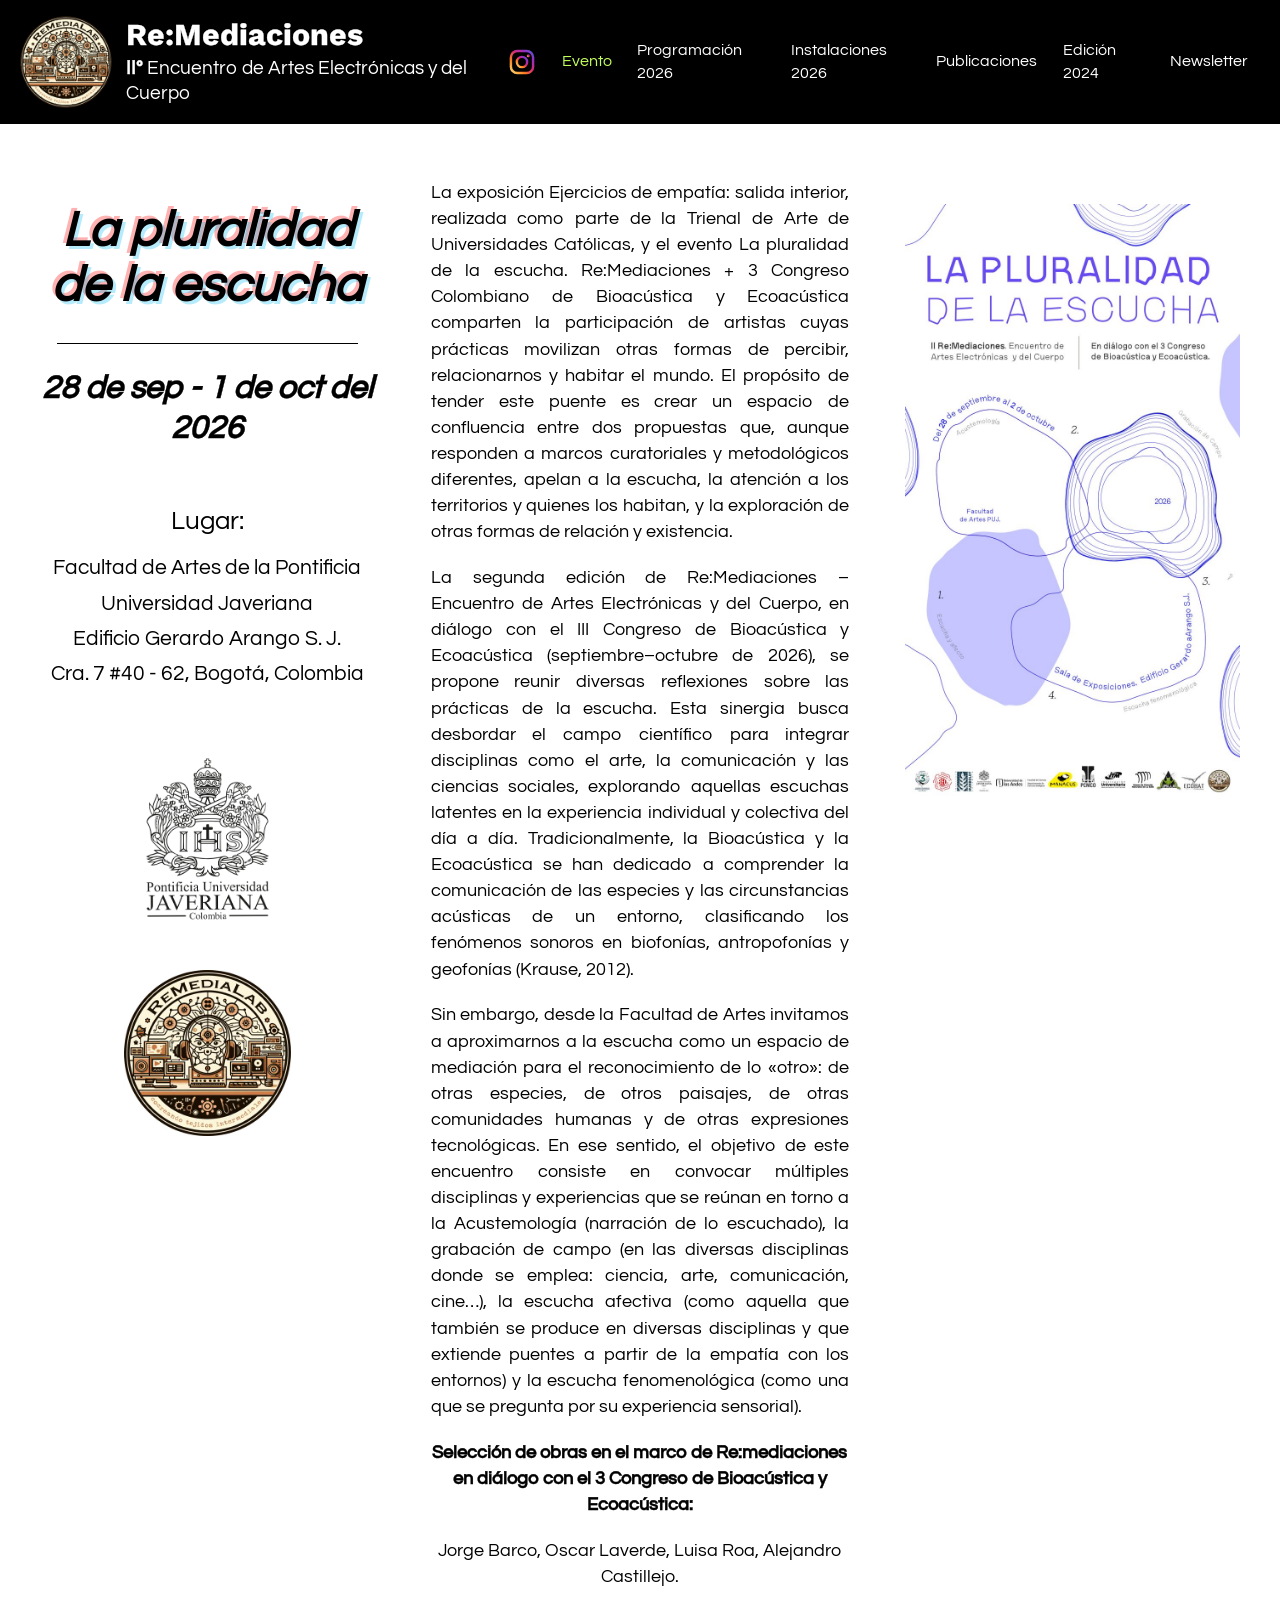
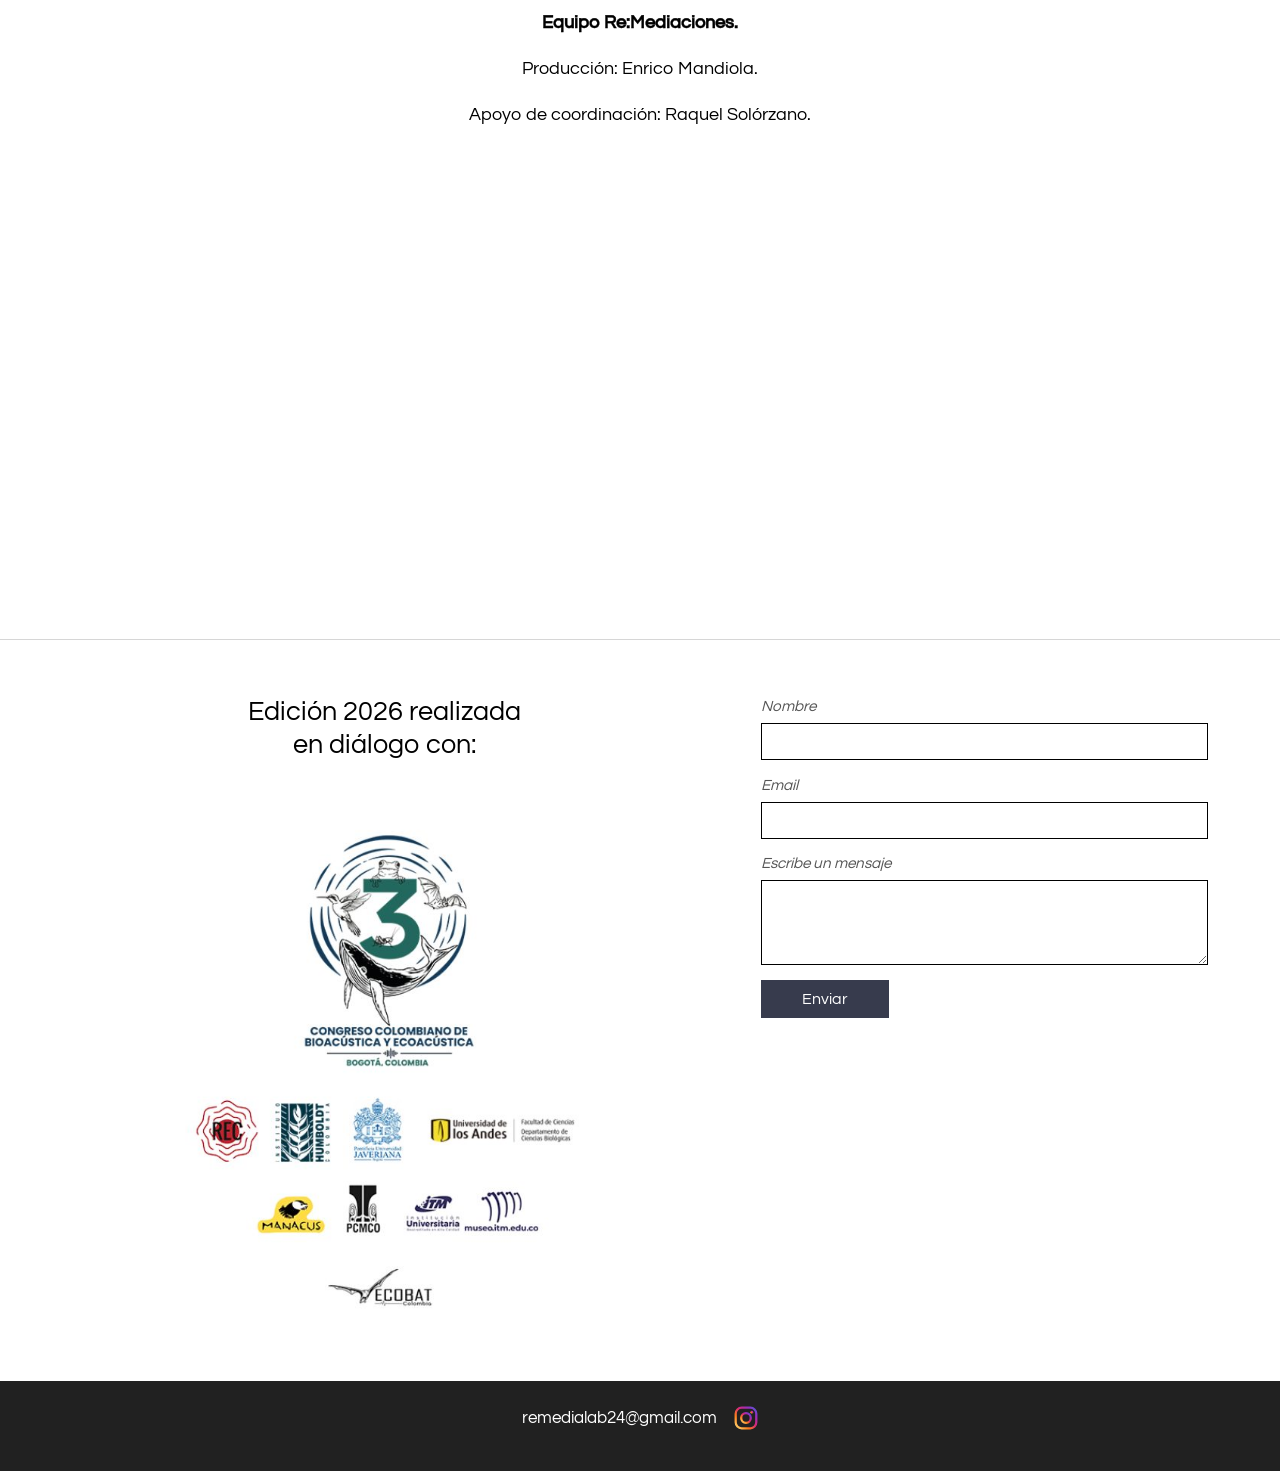
==== index.html @ 936391dd "Add files via upload" ====
<!doctype html>
<html lang="es">
<head>
<meta charset="utf-8">
<meta name="viewport" content="width=device-width, initial-scale=1">
<title>La pluralidad de la escucha | Re:Mediaciones</title>
<meta name="description" content="Re:Mediaciones — IIº Encuentro de Artes Electrónicas y del Cuerpo. Facultad de Artes, Pontificia Universidad Javeriana, Bogotá.">
<link rel="preconnect" href="https://fonts.googleapis.com">
<link rel="preconnect" href="https://fonts.gstatic.com" crossorigin>
<link href="https://fonts.googleapis.com/css2?family=Questrial&family=Work+Sans:wght@600;700&display=swap" rel="stylesheet">
<link rel="stylesheet" href="style.css">
</head>
<body>
<header class="site-header">
  <div class="bar">
    <a class="brand" href="index.html">
      <img src="img/logo-header.png" alt="ReMediaLab">
      <span><strong>Re:Mediaciones</strong><small><b>IIº</b> Encuentro de Artes Electrónicas y del Cuerpo</small></span>
    </a>
    <button class="menu-toggle" aria-expanded="false" aria-controls="nav">Menú</button>
  </div>
  <nav id="nav"><ul><li class="ig"><a href="https://www.instagram.com/re_medialab/?hl=es" rel="noopener" aria-label="Instagram"><svg class="ig-icon" viewBox="0 0 24 24" aria-hidden="true"><defs><linearGradient id="igG" x1="0" y1="1" x2="1" y2="0"><stop offset="0" stop-color="#feda75"/><stop offset=".3" stop-color="#fa7e1e"/><stop offset=".55" stop-color="#d62976"/><stop offset=".8" stop-color="#962fbf"/><stop offset="1" stop-color="#4f5bd5"/></linearGradient></defs><g fill="none" stroke="url(#igG)" stroke-width="2.1"><rect x="2.5" y="2.5" width="19" height="19" rx="5.5"/><circle cx="12" cy="12" r="4.4"/></g><circle cx="17.4" cy="6.6" r="1.3" fill="url(#igG)"/></svg></a></li><li><a href="index.html" class="active" aria-current="page">Evento</a></li><li><a href="programacion-2026.html">Programación 2026</a></li><li><a href="instalaciones-2026.html">Instalaciones 2026</a></li><li><a href="publicaciones.html">Publicaciones</a></li><li class="has-sub"><a href="edicion-2024.html">Edición 2024</a><ul class="sub"><li><a href="edicion-2024.html">Evento 2024</a></li><li><a href="makers-lab.html">Maker's Lab</a></li><li><a href="programacion-2024.html">Programación</a></li><li><a href="instalaciones-2024.html">Instalaciones</a></li></ul></li><li><a href="newsletter.html">Newsletter</a></li></ul></nav>
</header>
<main class="home-main">

<div class="home">
  <section class="home-left">
    <h1>La pluralidad<br>de la escucha</h1>
    <hr class="title-rule">
    <p class="date">28 de sep - 1 de oct del 2026</p>
    <p class="lugar"><span>Lugar:</span><br>Facultad de Artes de la Pontificia Universidad Javeriana<br />
Edificio Gerardo Arango S. J.<br />
Cra. 7 #40 - 62, Bogotá, Colombia</p>
    <div class="home-logos">
      <img src="img/puj.png" alt="Pontificia Universidad Javeriana">
      <img src="img/remedialab.jpg" alt="ReMediaLab">
    </div>
  </section>
  <section class="home-text">
<p>La exposición Ejercicios de empatía: salida interior, realizada como parte de la Trienal de Arte de Universidades Católicas, y el evento La pluralidad de la escucha. Re:Mediaciones + 3 Congreso Colombiano de Bioacústica y Ecoacústica comparten la participación de artistas cuyas prácticas movilizan otras formas de percibir, relacionarnos y habitar el mundo. El propósito de tender este puente es crear un espacio de confluencia entre dos propuestas que, aunque responden a marcos curatoriales y metodológicos diferentes, apelan a la escucha, la atención a los territorios y quienes los habitan, y la exploración de otras formas de relación y existencia.</p>
<p>La segunda edición de Re:Mediaciones – Encuentro de Artes Electrónicas y del Cuerpo, en diálogo con el III Congreso de Bioacústica y Ecoacústica (septiembre–octubre de 2026), se propone reunir diversas reflexiones sobre las prácticas de la escucha. Esta sinergia busca desbordar el campo científico para integrar disciplinas como el arte, la comunicación y las ciencias sociales, explorando aquellas escuchas latentes en la experiencia individual y colectiva del día a día. Tradicionalmente, la Bioacústica y la Ecoacústica se han dedicado a comprender la comunicación de las especies y las circunstancias acústicas de un entorno, clasificando los fenómenos sonoros en biofonías, antropofonías y geofonías (Krause, 2012).</p>
<p>Sin embargo, desde la Facultad de Artes invitamos a aproximarnos a la escucha como un espacio de mediación para el reconocimiento de lo «otro»: de otras especies, de otros paisajes, de otras comunidades humanas y de otras expresiones tecnológicas. En ese sentido, el objetivo de este encuentro consiste en convocar múltiples disciplinas y experiencias que se reúnan en torno a la Acustemología (narración de lo escuchado), la grabación de campo (en las diversas disciplinas donde se emplea: ciencia, arte, comunicación, cine…), la escucha afectiva (como aquella que también se produce en diversas disciplinas y que extiende puentes a partir de la empatía con los entornos) y la escucha fenomenológica (como una que se pregunta por su experiencia sensorial).</p>
<p class="center"><strong>Selección de obras en el marco de Re:mediaciones en diálogo con el 3 Congreso de Bioacústica y Ecoacústica:</strong></p>
<p class="center">Jorge Barco, Oscar Laverde, Luisa Roa, Alejandro Castillejo.</p>
<p class="center"><strong>Equipo Re:Mediaciones.</strong></p>
<p class="center">Producción: Enrico Mandiola.</p>
<p class="center">Apoyo de coordinación: Raquel Solórzano.</p>
  </section>
  <aside class="home-right">
    <figure class="ph "><img src="img/afiche-1.jpg" alt="Afiche: La pluralidad de la escucha" loading="lazy" onerror="this.closest('figure').remove()"><figcaption class="ph-label">Imagen pendiente<br><code>img/afiche-1.jpg</code></figcaption></figure>
  </aside>
</div>
<section class="map">
  <iframe title="Mapa: Facultad de Artes, Pontificia Universidad Javeriana" src="https://maps.google.com/maps?q=Facultad%20de%20Artes%20Pontificia%20Universidad%20Javeriana%2C%20Cra.%207%20%2340-62%2C%20Bogot%C3%A1&z=16&output=embed" loading="lazy" referrerpolicy="no-referrer-when-downgrade"></iframe>
</section>
</main>
<footer class="site-footer">
  <div class="foot-main">
    <section class="allies">
      <h2>Edición 2026 realizada<br>en diálogo con:</h2>
      <img src="img/aliados.jpg" alt="Logos de las instituciones aliadas" loading="lazy">
    </section>
    
<section class="contact" id="contacto">
  
  <form action="https://formsubmit.co/remedialab24@gmail.com" method="POST">
    <input type="hidden" name="_subject" value="Mensaje desde el sitio Re:Mediaciones">
    <input type="text" name="_honey" class="hp" tabindex="-1" autocomplete="off">
    <label>Nombre<input type="text" name="nombre" required></label>
    <label>Email<input type="email" name="email" required></label>
    <label>Escribe un mensaje<textarea name="mensaje" rows="4" required></textarea></label>
    <button type="submit">Enviar</button>
  </form>
</section>
  </div>
  <div class="foot-bar">
    <a href="mailto:remedialab24@gmail.com">remedialab24@gmail.com</a>
    <a href="https://www.instagram.com/re_medialab/?hl=es" rel="noopener" aria-label="Instagram"><svg class="ig-icon" viewBox="0 0 24 24" aria-hidden="true"><defs><linearGradient id="igG" x1="0" y1="1" x2="1" y2="0"><stop offset="0" stop-color="#feda75"/><stop offset=".3" stop-color="#fa7e1e"/><stop offset=".55" stop-color="#d62976"/><stop offset=".8" stop-color="#962fbf"/><stop offset="1" stop-color="#4f5bd5"/></linearGradient></defs><g fill="none" stroke="url(#igG)" stroke-width="2.1"><rect x="2.5" y="2.5" width="19" height="19" rx="5.5"/><circle cx="12" cy="12" r="4.4"/></g><circle cx="17.4" cy="6.6" r="1.3" fill="url(#igG)"/></svg></a>
  </div>
</footer>
<script>
document.querySelector('.menu-toggle').addEventListener('click', function () {
  var open = document.body.classList.toggle('nav-open');
  this.setAttribute('aria-expanded', open);
  this.textContent = open ? 'Cerrar' : 'Menú';
});
</script>
</body>
</html>
---- style.css ----
/* Re:Mediaciones — estilo basado en el sitio original de Wix
   Fuentes originales: Questrial (texto y menú) y Work Sans (título). */
:root {
  --bg: #ffffff;
  --ink: #000000;
  --muted: #555555;
  --line: #d6d6d6;
  --header: #000000;
  --lime: #c3ff5b;          /* color del menú activo en el sitio original */
  --button: #373b4d;        /* color del botón "Enviar" original */
  --footbar: #212121;
  --measure: 46rem;
  --text: "Questrial", "Helvetica Neue", Arial, sans-serif;
  --title: "Work Sans", "Helvetica Neue", Arial, sans-serif;
}

* { box-sizing: border-box; }
html { -webkit-text-size-adjust: 100%; }
body {
  margin: 0;
  background: var(--bg);
  color: var(--ink);
  font: 400 1.125rem/1.45 var(--text);
  overflow-wrap: break-word;
}
img { max-width: 100%; height: auto; display: block; }
a { color: inherit; text-underline-offset: 0.15em; }
a:hover { opacity: 0.75; }

/* ---------- Franja superior negra ---------- */
.site-header {
  position: sticky; top: 0; z-index: 10;
  background: var(--header); color: #fff;
}
.bar {
  display: flex; align-items: center; justify-content: space-between; gap: 1rem;
  padding: 0.75rem 1rem;
}
.brand { display: flex; align-items: center; gap: 0.9rem; color: #fff; text-decoration: none; }
.brand:hover { opacity: 1; }
.brand img { width: 64px; height: 64px; border-radius: 50%; }
.brand strong { display: block; font: 700 1.45rem/1.1 var(--title); }
.brand small { display: block; font: 400 0.95rem/1.3 var(--text); margin-top: 0.25rem; }

.menu-toggle {
  font: 400 1rem var(--text);
  background: transparent; color: #fff;
  border: 1px solid #fff; border-radius: 4px; padding: 0.45rem 0.9rem; cursor: pointer;
}
nav ul { list-style: none; margin: 0; padding: 0; }
nav a { text-decoration: none; color: #fff; }
nav a.active, nav a[aria-current="page"] { color: var(--lime); }
nav .ig a { display: inline-flex; }
.ig-icon { width: 28px; height: 28px; display: block; }
.foot-bar .ig-icon { width: 26px; height: 26px; }

/* Celular: menú desplegable */
#nav { display: none; border-top: 1px solid #333; padding: 0.5rem 1rem 1rem; }
.nav-open #nav { display: block; }
#nav > ul > li > a { display: block; padding: 0.55rem 0; font-size: 1.1rem; }
#nav .sub { padding-left: 1rem; border-left: 1px solid #444; margin-bottom: 0.4rem; }
#nav .sub a { display: block; padding: 0.35rem 0; color: #cfcfcf; }
#nav .sub a[aria-current="page"] { color: var(--lime); }

/* Pantallas grandes: franja alta con menú a la derecha */
@media (min-width: 1150px) {
  .site-header { display: flex; align-items: center; justify-content: space-between; padding: 0 2rem 0 1.25rem; min-height: 120px; }
  .bar { padding: 1rem 0; }
  .brand img { width: 92px; height: 92px; }
  .brand strong { font-size: 1.9rem; }
  .brand small { font-size: 1.2rem; }
  .menu-toggle { display: none; }
  #nav, .nav-open #nav { display: block; border: 0; padding: 0; }
  #nav > ul { display: flex; align-items: center; gap: 1.6rem; }
  #nav > ul > li > a { padding: 1rem 0; font-size: 1rem; }
  .has-sub { position: relative; }
  #nav .sub {
    display: none; position: absolute; top: 100%; left: -1rem; min-width: 12rem;
    background: #000; border: 0; padding: 0.5rem 1rem 0.75rem; margin: 0;
  }
  #nav .has-sub:hover .sub, #nav .has-sub:focus-within .sub { display: block; }
}

/* ---------- Portada en tres partes ---------- */
.home-main { padding: 0; }
.home {
  display: grid; gap: 2.5rem;
  padding: 2.5rem 1.25rem 3rem;
  grid-template-areas: "left" "right" "text";
}
.home-left { grid-area: left; text-align: center; }
.home-text { grid-area: text; }
.home-right { grid-area: right; }

.home-left h1 {
  font: italic 700 clamp(2.6rem, 8vw, 4.2rem)/1.1 var(--text);
  /* sombreado RGB del título original de Wix */
  text-shadow: 3px 3px 0 rgba(10, 189, 240, 0.3), -3px -3px 0 rgba(254, 1, 1, 0.3);
  margin: 0 0 1.4rem;
}
.title-rule { border: 0; border-top: 1.5px solid #000; width: 90%; margin: 0 auto 1.6rem; }
.home-left .date { font: italic 700 clamp(1.8rem, 5vw, 2.8rem)/1.25 var(--text); margin: 0 0 2.4rem; }
.home-left .lugar { font-size: 1.4rem; line-height: 1.7; margin: 0 0 3rem; }
.home-left .lugar span { font-size: 1.7rem; display: inline-block; margin-bottom: 0.4rem; }
.home-logos { display: flex; justify-content: center; align-items: center; gap: 3rem; flex-wrap: wrap; }
.home-logos img { height: 170px; width: auto; }

.home-text p { margin: 0 0 1.1em; }
.home-text p.center { text-align: center; }
@media (min-width: 760px) { .home-text p:not(.center) { text-align: justify; hyphens: auto; } }
.home-right figure { margin: 0 0 1.5rem; }
.home-right img { width: 100%; }

/* Tablet: izquierda + afiche arriba, texto abajo */
@media (min-width: 760px) {
  .home { grid-template-columns: 1fr 1fr; grid-template-areas: "left right" "text text"; padding: 3rem 2rem; }
  .home-text { max-width: var(--measure); margin: 0 auto; }
}
/* Escritorio: las tres columnas como en el original */
@media (min-width: 1150px) {
  .home {
    grid-template-columns: minmax(0, 1fr) minmax(0, 1.25fr) minmax(0, 1fr);
    grid-template-areas: "left text right";
    gap: 3.5rem; padding: 3.5rem 2.5rem; align-items: start;
  }
  .home-left { padding-top: 1.5rem; }
  .home-left h1 { font-size: clamp(2.8rem, 3.9vw, 4.8rem); margin-bottom: 1.8rem; }
  .home-left .date { font-size: clamp(1.9rem, 2.5vw, 3rem); margin-bottom: 3.2rem; }
  .home-left .lugar { font-size: clamp(1.3rem, 1.45vw, 1.6rem); margin-bottom: 4rem; }
  .home-left .lugar span { font-size: clamp(1.6rem, 1.8vw, 2rem); }
  .home-logos img { height: clamp(150px, 13vw, 210px); }
}

.map { padding: 0 1.25rem 3rem; }
.map iframe { width: 100%; height: 380px; border: 0; display: block; }
@media (min-width: 760px) { .map { padding: 0 2.5rem 3.5rem; } }

/* ---------- Páginas interiores ---------- */
main { padding: 2.5rem 1.25rem 3.5rem; }
.content { max-width: var(--measure); margin: 0 auto; }
.content h1, .content h2, .content h3 { font-family: var(--text); line-height: 1.15; }
.content h1 { font: italic 700 clamp(2.2rem, 6vw, 3.5rem)/1.1 var(--text); margin: 0.2em 0 0.6em; }
.content h2 { font-size: clamp(1.5rem, 4vw, 2rem); margin: 2em 0 0.6em; }
.content h3 { font-size: 1.5rem; font-weight: 700; margin: 2.4em 0 0.6em; }
.content p { margin: 0 0 1.1em; }
.content hr { border: 0; border-top: 1px solid var(--line); margin: 3rem 0; }
.content ul { padding-left: 1.2rem; }

/* Programación */
.content h3.day {
  font-size: 1.3rem; font-style: italic;
  border-top: 2px solid var(--ink); padding-top: 0.8rem; margin-top: 3rem;
}
.content .slot { border-bottom: 1px solid var(--line); padding: 1.2rem 0; }
.content .slot p { margin: 0; }
.content .slot strong:first-child { font-size: 1.1rem; }
.content .slot figure.ph { margin: 0 0 0.9rem; }
.content .slot figure.ph img { aspect-ratio: 4 / 3; object-fit: cover; }
@media (min-width: 640px) {
  .content .slot.has-img { display: grid; grid-template-columns: 12rem 1fr; gap: 1.25rem; align-items: start; }
  .content .slot.has-img figure.ph { margin: 0.2rem 0 0; }
}

/* Botones */
.cta { display: flex; flex-wrap: wrap; justify-content: center; gap: 0.75rem; }
.btn, button[type="submit"] {
  display: inline-block; font: 400 1rem var(--text); text-decoration: none;
  background: var(--button); color: #fff;
  border: 1px solid var(--button); border-radius: 0; padding: 0.65rem 1.4rem; cursor: pointer;
}
.btn.ghost { background: transparent; color: var(--button); }
.btn:hover, button[type="submit"]:hover { opacity: 0.85; }

/* Imágenes */
figure.ph { margin: 1.5rem 0; }
figure.ph img { width: 100%; }
figure.ph .ph-label { display: none; }
.gallery { display: grid; grid-template-columns: repeat(auto-fit, minmax(14rem, 1fr)); gap: 1rem; }
.gallery figure.ph { margin: 0; }
figure.ph.poster-single { max-width: 26rem; }
figure.ph.logo-strip { max-width: 22rem; }

/* ---------- Formularios ---------- */
form { display: grid; gap: 0.9rem; font-family: var(--text); }
label { display: grid; gap: 0.3rem; font-size: 0.95rem; font-style: italic; color: var(--muted); }
input[type="text"], input[type="email"], textarea {
  width: 100%; font: 1rem var(--text); color: var(--ink);
  background: #fff; border: 1px solid #000; border-radius: 0; padding: 0.6rem 0.7rem;
}
input:focus, textarea:focus { outline: 2px solid var(--button); outline-offset: 1px; }
label.check { display: flex; align-items: center; gap: 0.5rem; font-style: normal; }
button[type="submit"] { justify-self: start; min-width: 8rem; }
.hp { position: absolute; left: -9999px; }
.newsletter { margin-top: 1.5rem; }

/* ---------- Pie de página: logos (fondo blanco) + formulario al lado ---------- */
.site-footer { background: #fff; color: var(--ink); border-top: 1px solid var(--line); }
.foot-main {
  display: grid; gap: 2.5rem; align-items: start;
  max-width: 68rem; margin: 0 auto; padding: 3rem 1.25rem;
}
.allies { text-align: center; }
.allies h2 { font: 400 1.7rem/1.2 var(--text); margin: 0 0 1.25rem; }
.allies img { margin: 0 auto; max-width: 34rem; width: 100%; }
@media (min-width: 760px) {
  .foot-main { grid-template-columns: 1.4fr 1fr; gap: 4rem; padding: 3.5rem 2.5rem; max-width: 76rem; }
}
.foot-bar {
  background: var(--footbar); color: #fff;
  display: flex; justify-content: center; align-items: center; gap: 1rem; flex-wrap: wrap;
  padding: 1.5rem 1rem 2.5rem; font-size: 1.05rem;
}
.foot-bar a { color: #fff; text-decoration: none; display: inline-flex; }

/* ---------- Programación 2026 (estructura del original) ---------- */
.content.wide { max-width: 62rem; }
.content .prog-intro { font: 700 clamp(1.35rem, 3vw, 1.9rem)/1.3 var(--text); text-align: center; margin: 0.5rem auto 1rem; max-width: 40rem; }
.content h2.prog-day {
  font: 700 clamp(1.9rem, 4.5vw, 2.5rem)/1.2 var(--text); text-align: center;
  text-shadow: 3px 3px 0 rgba(10, 189, 240, 0.3), -3px -3px 0 rgba(254, 1, 1, 0.3);
  margin: 3.5rem 0 1.5rem;
}
.evento { display: flow-root; border-bottom: 1px solid #000; padding: 2rem 0 2.2rem; }
.evento figure { margin: 0 0 1.2rem; }
.evento figure img { width: 100%; }
.evento figcaption { font-size: 0.8rem; line-height: 1.35; margin-top: 0.4rem; color: #333; }
.ev-invitado, .ev-hora { font: 700 clamp(1.2rem, 2.6vw, 1.45rem)/1.3 var(--text); margin: 0 !important; }
.ev-hora { margin-bottom: 0.5rem !important; }
.ev-title { font: italic 700 1.1rem/1.35 var(--text); margin: 0 !important; }
.ev-body { margin-top: 1rem; }
.ev-body p { font-size: 1.1rem; line-height: 1.45; margin: 0 0 1em; }
.hibrido { clear: both; text-align: center; color: #1646bc; font-weight: 700; font-size: 1.3rem; line-height: 1.35; padding-top: 0.5rem; }
.hibrido p { margin: 0 0 0.8rem; }
.cocktail { text-align: center; border-bottom: 1px solid #000; padding: 2.5rem 0; }
.cocktail h3 { font: italic 700 clamp(1.9rem, 4.5vw, 2.5rem)/1.2 var(--text) !important; margin: 0 0 0.6rem !important; }
.cocktail-sub { font-weight: 700; font-size: 1.3rem; margin: 0 0 1.4rem !important; }
.cocktail-link { font-weight: 700; font-size: 1.4rem; }
.cocktail-link a { text-decoration: underline; }
.cocktail img { width: 220px; margin: 1rem auto 0; }
@media (min-width: 760px) {
  .ev-body p { text-align: justify; hyphens: auto; }
  .evento.img-left figure { float: left; width: 54%; margin: 0.3rem 2rem 1rem 0; }
  .evento.img-right figure { float: right; width: 54%; margin: 0.3rem 0 1rem 2rem; }
}
@media (min-width: 760px) {
  .evento.narrow figure { width: 38%; }
}
.evento.narrow figure { max-width: 26rem; }

/* Negrilla reforzada: Questrial solo tiene un peso, así que se engrosa un poco el trazo */
strong, b, .ev-invitado, .ev-hora, .ev-title, .prog-intro, .cocktail-sub, .cocktail-link, .hibrido,
.home-left .date, .content h3 {
  font-weight: 700; font-synthesis: weight style;
  -webkit-text-stroke: 0.35px currentColor;
}

/* ---------- Instalaciones 2026 (estructura del original) ---------- */
.artcut-banner { text-align: center; margin: 0.5rem 0 2.5rem; }
.artcut-banner img { width: 100%; max-width: 30rem; margin: 0 auto; }
.artcut-link { display: inline-block; font-size: 0.8rem; margin-top: 0.5rem; word-break: break-all; }
.content h2.obra-title {
  display: flex; align-items: center; gap: 1rem;
  font: 600 clamp(1.5rem, 3.4vw, 1.9rem)/1.2 var(--title);
  margin: 0 0 0.8rem; -webkit-text-stroke: 0;
}
.obra-title span { flex: 1; text-align: center; }
.artcut-mini { width: 47px; height: auto; flex: none; }
.obra.img-left .artcut-mini { order: 2; }
.content .obra-label { font: italic 700 1rem/1.3 var(--text); margin: 0 !important; }
.content .obra-autores { font: italic 700 1.1rem/1.4 var(--text); margin: 0 0 1.2rem !important; -webkit-text-stroke: 0.35px currentColor; }
.content hr.obra-sep { border: 0; border-top: 1px solid #000; margin: 1.5rem 0; clear: both; }
.content .prog-intro.full { max-width: 70%; font-size: clamp(1.1rem, 2.4vw, 1.6rem); }
.artcut-banner img { max-width: 70%; width: 70%; }
.content > .evento:last-child { border-bottom: 0; }
@media (max-width: 759px) { .content .prog-intro.full { max-width: none; } .artcut-banner img { width: 100%; max-width: 100%; } }

/* Ventana en directo (Parlamento de lo Vivo) */
.live-embed { clear: both; padding-top: 1rem; }
.live-label { display: flex; align-items: center; gap: 0.5rem; font-weight: 700; margin: 0 0 0.6rem !important; }
.live-dot { width: 10px; height: 10px; border-radius: 50%; background: #e0201b; animation: livepulse 1.6s infinite; }
@keyframes livepulse { 50% { opacity: 0.25; } }
.live-embed iframe { width: 100%; height: 70vh; min-height: 420px; max-height: 760px; border: 1px solid #000; display: block; background: #000; }
.live-open { font-size: 0.95rem; margin-top: 0.6rem !important; text-align: right; }
@media (prefers-reduced-motion: reduce) { .live-dot { animation: none; } }
.content .obra-title.left span { text-align: left; }
.artcut-banner { margin-bottom: 4.5rem; }
.evento.no-img { padding-bottom: 3.5rem; }
.evento.no-img + .evento { padding-top: 3.5rem; }

/* ---------- Edición 2024 y subpáginas (estructura del original) ---------- */
.big-header { display: flex; align-items: flex-start; gap: 1.5rem; margin: 0 0 1.5rem; }
.big-bar { flex: none; width: 18px; height: clamp(90px, 12vw, 150px); background: #000; }
.content h1.big-title { font: 600 clamp(2.8rem, 8vw, 5.9rem)/1.05 var(--title); margin: 0.6rem 0 0.4rem; -webkit-text-stroke: 0; }
.content .big-sub { font-size: clamp(1.2rem, 2.6vw, 1.95rem); margin: 0; }
.big-sub .sup { font-size: 1.2em; }
.big-header.center > div { flex: 1; text-align: center; padding-right: 18px; }
.content .makers-sub { font: 700 clamp(1.1rem, 2.2vw, 1.5rem)/1.45 var(--text); margin: 0.5rem 0 0; }
.makers-main { margin: 1rem auto 0; max-width: 24rem; }
.makers-main img { width: 100%; }
.content hr.head-rule { border: 0; border-top: 1px solid #000; margin: 2.5rem 0; }
.plain-text { max-width: 46rem; margin: 0 auto; }
.plain-text p { font-size: 1.125rem; }
.content h2.caps-title { font: 700 clamp(1.3rem, 2.6vw, 1.6rem)/1.3 var(--text); text-transform: uppercase; margin: 3.5rem 0 1rem; }
.content p.small { font-size: 0.95rem; line-height: 1.6; }
.evento.plain { border-bottom: 0; }
.content .ses-title { font: italic 700 1.35rem/1.3 var(--text); margin: 1.5rem 0 0.5rem; -webkit-text-stroke: 0.35px currentColor; }
.content .ses-title.aforo { margin-top: 3rem; clear: both; }
.content .small-intro { font-size: clamp(1.1rem, 2vw, 1.35rem); max-width: none; }
.content h2.plain-day { text-shadow: none; font-size: clamp(1.6rem, 3.5vw, 2rem); }
.prog-posters { grid-template-columns: repeat(auto-fit, minmax(12rem, 1fr)); margin-bottom: 2rem; }
.prog-posters figure { margin: 0; }
.evento figure.pair { display: grid; grid-template-columns: 1fr 1fr; gap: 0; }
.content .obra-autores.tight { margin: 0 !important; }
.content .obra-extra { font-size: 1rem; margin: 0.4rem 0 1.2rem !important; }
.obra .obra-autores.tight:last-of-type { margin-bottom: 1.2rem !important; }
.sub-name { font-weight: 700; font-style: italic; -webkit-text-stroke: 0.35px currentColor; }
.ev-body p:has(> .sub-name:only-child) { margin: 1.4rem 0 0.2rem; }
@media (min-width: 760px) { .evento.e24 figure { width: 42% !important; } }
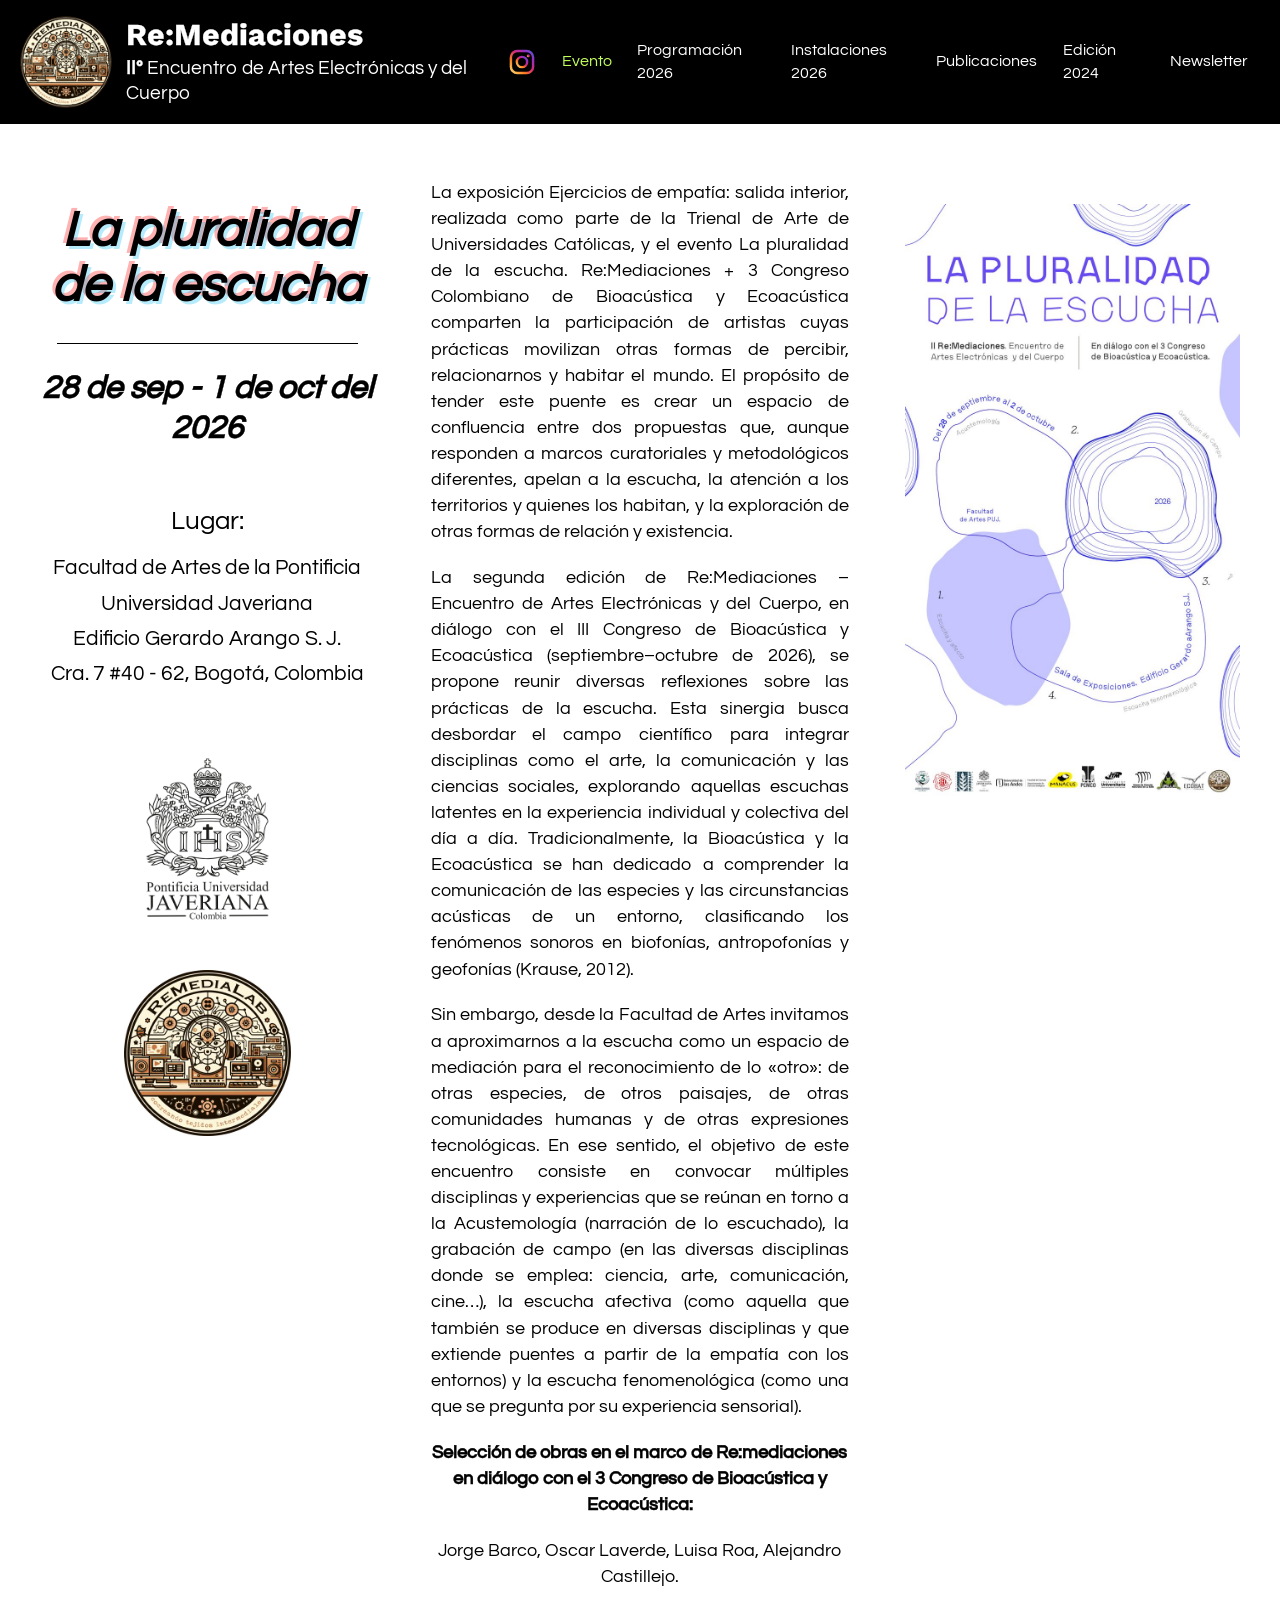
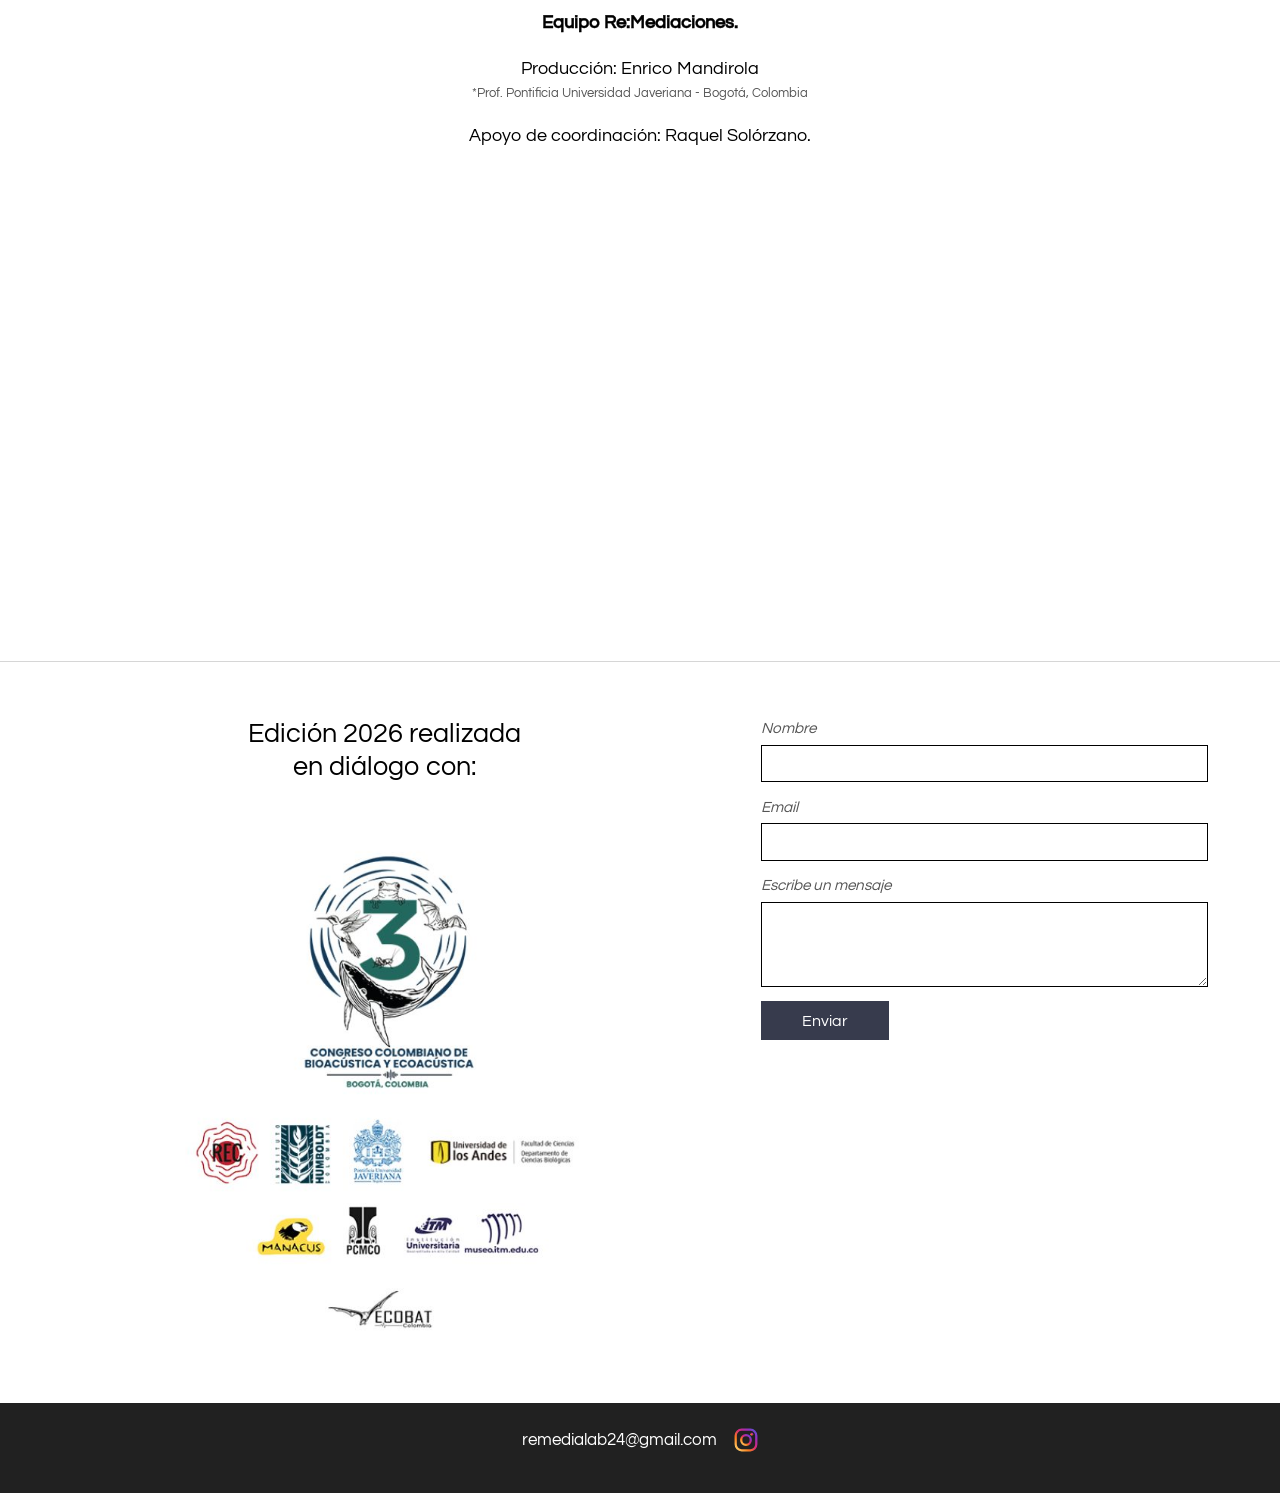
==== commit a7368f7f: "Add files via upload" ====
--- a/index.html
+++ b/index.html
@@ -8,6 +8,10 @@
 <link rel="preconnect" href="https://fonts.googleapis.com">
 <link rel="preconnect" href="https://fonts.gstatic.com" crossorigin>
 <link href="https://fonts.googleapis.com/css2?family=Questrial&family=Work+Sans:wght@600;700&display=swap" rel="stylesheet">
+<link rel="icon" href="favicon.ico" sizes="any">
+<link rel="icon" type="image/png" sizes="32x32" href="favicon-32.png">
+<link rel="icon" type="image/png" sizes="192x192" href="favicon-192.png">
+<link rel="apple-touch-icon" href="apple-touch-icon.png">
 <link rel="stylesheet" href="style.css">
 </head>
 <body>
@@ -19,7 +23,7 @@
     </a>
     <button class="menu-toggle" aria-expanded="false" aria-controls="nav">Menú</button>
   </div>
-  <nav id="nav"><ul><li class="ig"><a href="https://www.instagram.com/re_medialab/?hl=es" rel="noopener" aria-label="Instagram"><svg class="ig-icon" viewBox="0 0 24 24" aria-hidden="true"><defs><linearGradient id="igG" x1="0" y1="1" x2="1" y2="0"><stop offset="0" stop-color="#feda75"/><stop offset=".3" stop-color="#fa7e1e"/><stop offset=".55" stop-color="#d62976"/><stop offset=".8" stop-color="#962fbf"/><stop offset="1" stop-color="#4f5bd5"/></linearGradient></defs><g fill="none" stroke="url(#igG)" stroke-width="2.1"><rect x="2.5" y="2.5" width="19" height="19" rx="5.5"/><circle cx="12" cy="12" r="4.4"/></g><circle cx="17.4" cy="6.6" r="1.3" fill="url(#igG)"/></svg></a></li><li><a href="index.html" class="active" aria-current="page">Evento</a></li><li><a href="programacion-2026.html">Programación 2026</a></li><li><a href="instalaciones-2026.html">Instalaciones 2026</a></li><li><a href="publicaciones.html">Publicaciones</a></li><li class="has-sub"><a href="edicion-2024.html">Edición 2024</a><ul class="sub"><li><a href="edicion-2024.html">Evento 2024</a></li><li><a href="makers-lab.html">Maker's Lab</a></li><li><a href="programacion-2024.html">Programación</a></li><li><a href="instalaciones-2024.html">Instalaciones</a></li></ul></li><li><a href="newsletter.html">Newsletter</a></li></ul></nav>
+  <nav id="nav"><ul><li class="ig"><a href="https://www.instagram.com/re_medialab/?hl=es" target="_blank" rel="noopener" aria-label="Instagram"><svg class="ig-icon" viewBox="0 0 24 24" aria-hidden="true"><defs><linearGradient id="igG" x1="0" y1="1" x2="1" y2="0"><stop offset="0" stop-color="#feda75"/><stop offset=".3" stop-color="#fa7e1e"/><stop offset=".55" stop-color="#d62976"/><stop offset=".8" stop-color="#962fbf"/><stop offset="1" stop-color="#4f5bd5"/></linearGradient></defs><g fill="none" stroke="url(#igG)" stroke-width="2.1"><rect x="2.5" y="2.5" width="19" height="19" rx="5.5"/><circle cx="12" cy="12" r="4.4"/></g><circle cx="17.4" cy="6.6" r="1.3" fill="url(#igG)"/></svg></a></li><li><a href="index.html" class="active" aria-current="page">Evento</a></li><li><a href="programacion-2026.html">Programación 2026</a></li><li><a href="instalaciones-2026.html">Instalaciones 2026</a></li><li><a href="publicaciones.html">Publicaciones</a></li><li class="has-sub"><a href="edicion-2024.html">Edición 2024</a><ul class="sub"><li><a href="edicion-2024.html">Evento 2024</a></li><li><a href="makers-lab.html">Maker's Lab</a></li><li><a href="programacion-2024.html">Programación</a></li><li><a href="instalaciones-2024.html">Instalaciones</a></li></ul></li><li><a href="newsletter.html">Newsletter</a></li></ul></nav>
 </header>
 <main class="home-main">
 
@@ -43,7 +47,8 @@
 <p class="center"><strong>Selección de obras en el marco de Re:mediaciones en diálogo con el 3 Congreso de Bioacústica y Ecoacústica:</strong></p>
 <p class="center">Jorge Barco, Oscar Laverde, Luisa Roa, Alejandro Castillejo.</p>
 <p class="center"><strong>Equipo Re:Mediaciones.</strong></p>
-<p class="center">Producción: Enrico Mandiola.</p>
+<p class="center">Producción: Enrico Mandirola<br />
+<span class="prof-note">*Prof. Pontificia Universidad Javeriana - Bogotá, Colombia</span></p>
 <p class="center">Apoyo de coordinación: Raquel Solórzano.</p>
   </section>
   <aside class="home-right">
@@ -75,7 +80,7 @@
   </div>
   <div class="foot-bar">
     <a href="mailto:remedialab24@gmail.com">remedialab24@gmail.com</a>
-    <a href="https://www.instagram.com/re_medialab/?hl=es" rel="noopener" aria-label="Instagram"><svg class="ig-icon" viewBox="0 0 24 24" aria-hidden="true"><defs><linearGradient id="igG" x1="0" y1="1" x2="1" y2="0"><stop offset="0" stop-color="#feda75"/><stop offset=".3" stop-color="#fa7e1e"/><stop offset=".55" stop-color="#d62976"/><stop offset=".8" stop-color="#962fbf"/><stop offset="1" stop-color="#4f5bd5"/></linearGradient></defs><g fill="none" stroke="url(#igG)" stroke-width="2.1"><rect x="2.5" y="2.5" width="19" height="19" rx="5.5"/><circle cx="12" cy="12" r="4.4"/></g><circle cx="17.4" cy="6.6" r="1.3" fill="url(#igG)"/></svg></a>
+    <a href="https://www.instagram.com/re_medialab/?hl=es" target="_blank" rel="noopener" aria-label="Instagram"><svg class="ig-icon" viewBox="0 0 24 24" aria-hidden="true"><defs><linearGradient id="igG" x1="0" y1="1" x2="1" y2="0"><stop offset="0" stop-color="#feda75"/><stop offset=".3" stop-color="#fa7e1e"/><stop offset=".55" stop-color="#d62976"/><stop offset=".8" stop-color="#962fbf"/><stop offset="1" stop-color="#4f5bd5"/></linearGradient></defs><g fill="none" stroke="url(#igG)" stroke-width="2.1"><rect x="2.5" y="2.5" width="19" height="19" rx="5.5"/><circle cx="12" cy="12" r="4.4"/></g><circle cx="17.4" cy="6.6" r="1.3" fill="url(#igG)"/></svg></a>
   </div>
 </footer>
 <script>
--- a/style.css
+++ b/style.css
@@ -316,3 +316,58 @@
 .sub-name { font-weight: 700; font-style: italic; -webkit-text-stroke: 0.35px currentColor; }
 .ev-body p:has(> .sub-name:only-child) { margin: 1.4rem 0 0.2rem; }
 @media (min-width: 760px) { .evento.e24 figure { width: 42% !important; } }
+.artcut-mini.rml-mini { width: 50px; height: 50px; border-radius: 50%; }
+.live-foot { display: flex; justify-content: space-between; align-items: flex-start; gap: 1.5rem; margin-top: 0.6rem; }
+.content .live-note { font-size: 0.9rem; font-style: italic; color: var(--muted); margin: 0 !important; max-width: 36rem; }
+.live-foot .live-open { margin: 0 !important; flex: none; white-space: nowrap; }
+@media (max-width: 640px) { .live-foot { flex-direction: column; gap: 0.5rem; } .live-foot .live-open { white-space: normal; } }
+/* nota + enlace juntos y centrados */
+.live-foot { justify-content: center; align-items: baseline; gap: 0.6rem; flex-wrap: wrap; text-align: center; margin-top: 0.9rem; }
+.content .live-note { max-width: none; }
+@media (max-width: 640px) { .live-foot { flex-direction: column; align-items: center; gap: 0.3rem; } }
+
+/* Celular: la franja superior no se monta con el botón Menú */
+@media (max-width: 1149px) {
+  .bar { gap: 0.75rem; }
+  .brand { flex: 1 1 auto; min-width: 0; gap: 0.7rem; }
+  .brand > span { min-width: 0; }
+  .brand img { width: 52px; height: 52px; flex: none; }
+  .brand strong { font-size: clamp(1.1rem, 5.2vw, 1.6rem); }
+  .brand small { font-size: clamp(0.72rem, 3.3vw, 0.95rem); }
+  .menu-toggle { flex: none; }
+}
+.obra-title .obra-subtitle { font-size: 0.7em; font-weight: 600; }
+.content .obra-nota { font-size: 0.82rem; color: var(--muted); margin: -0.9rem 0 1.2rem !important; }
+
+/* ---------- Publicaciones ---------- */
+.pub { text-align: center; margin-top: 1rem; }
+.content h2.pub-title { font: 700 clamp(1.3rem, 3vw, 1.8rem)/1.3 var(--text); margin: 0 0 1.5rem; }
+.pub-viewer { max-width: 440px; margin: 0 auto; border: 10px solid #000; border-radius: 24px; overflow: hidden; background: #000; }
+.pub-viewer iframe { display: block; width: 100%; height: 78vh; min-height: 520px; border: 0; background: #fff; }
+.pub-cover { display: none; position: relative; max-width: 420px; margin: 0 auto; text-decoration: none; }
+.pub-cover img { width: 100%; border: 1px solid #000; }
+.pub-cover span { display: block; margin-top: 0.5rem; font-size: 0.95rem; text-decoration: underline; }
+.content .pub-note { font-style: italic; margin: 1rem auto 0.8rem !important; }
+.pub-actions { display: flex; justify-content: center; gap: 0.75rem; flex-wrap: wrap; }
+@media (max-width: 759px) { .pub-viewer { display: none; } .pub-cover { display: block; } }
+.content h1.pub-h1 { text-align: center; }
+/* Publicaciones: imagen y visor más pequeños */
+.pub-cover { max-width: 200px; }
+.pub-viewer { max-width: 300px; border-width: 8px; border-radius: 18px; }
+.pub-viewer iframe { height: 60vh; min-height: 420px; }
+/* Publicaciones: 80% del tamaño anterior */
+.pub-cover { max-width: 160px; }
+.pub-viewer { max-width: 240px; }
+.pub-viewer iframe { height: 48vh; min-height: 340px; }
+.pub-img { margin: 0 auto; max-width: 301px; } .pub-img img { width: 100%; }
+.pub-img { max-width: 150px; }
+.prof-note { display: block; font-size: 0.8rem; color: var(--muted); margin-top: 0.2rem; }
+.content hr.pub-rule { border: 0; border-top: 1.5px solid #000; margin: 0 0 2.5rem; }
+.pub-title span { display: block; }
+.pub-title .pub-t1 { font: 600 clamp(1.8rem, 4.5vw, 2.6rem)/1.15 var(--title); }
+.pub-title .pub-t2 { font: 400 clamp(1rem, 2.4vw, 1.3rem)/1.4 var(--text); margin-top: 0.3rem; }
+.pub-title .pub-t3 { font: italic 700 clamp(1rem, 2.4vw, 1.2rem)/1.4 var(--text); margin-top: 0.4rem; }
+.content .pub-desc { font-size: 0.92rem; font-style: italic; line-height: 1.55; max-width: 34rem; margin: -0.6rem auto 1.8rem !important; color: #333; }
+/* ajustes de tamaño: texto rotulus +2pt sin cursiva; versión de bolsillo -2pt */
+.content .pub-desc { font-size: calc(0.92rem + 2pt); font-style: normal; }
+.content .pub-note { font-size: calc(1.125rem - 2pt); }
